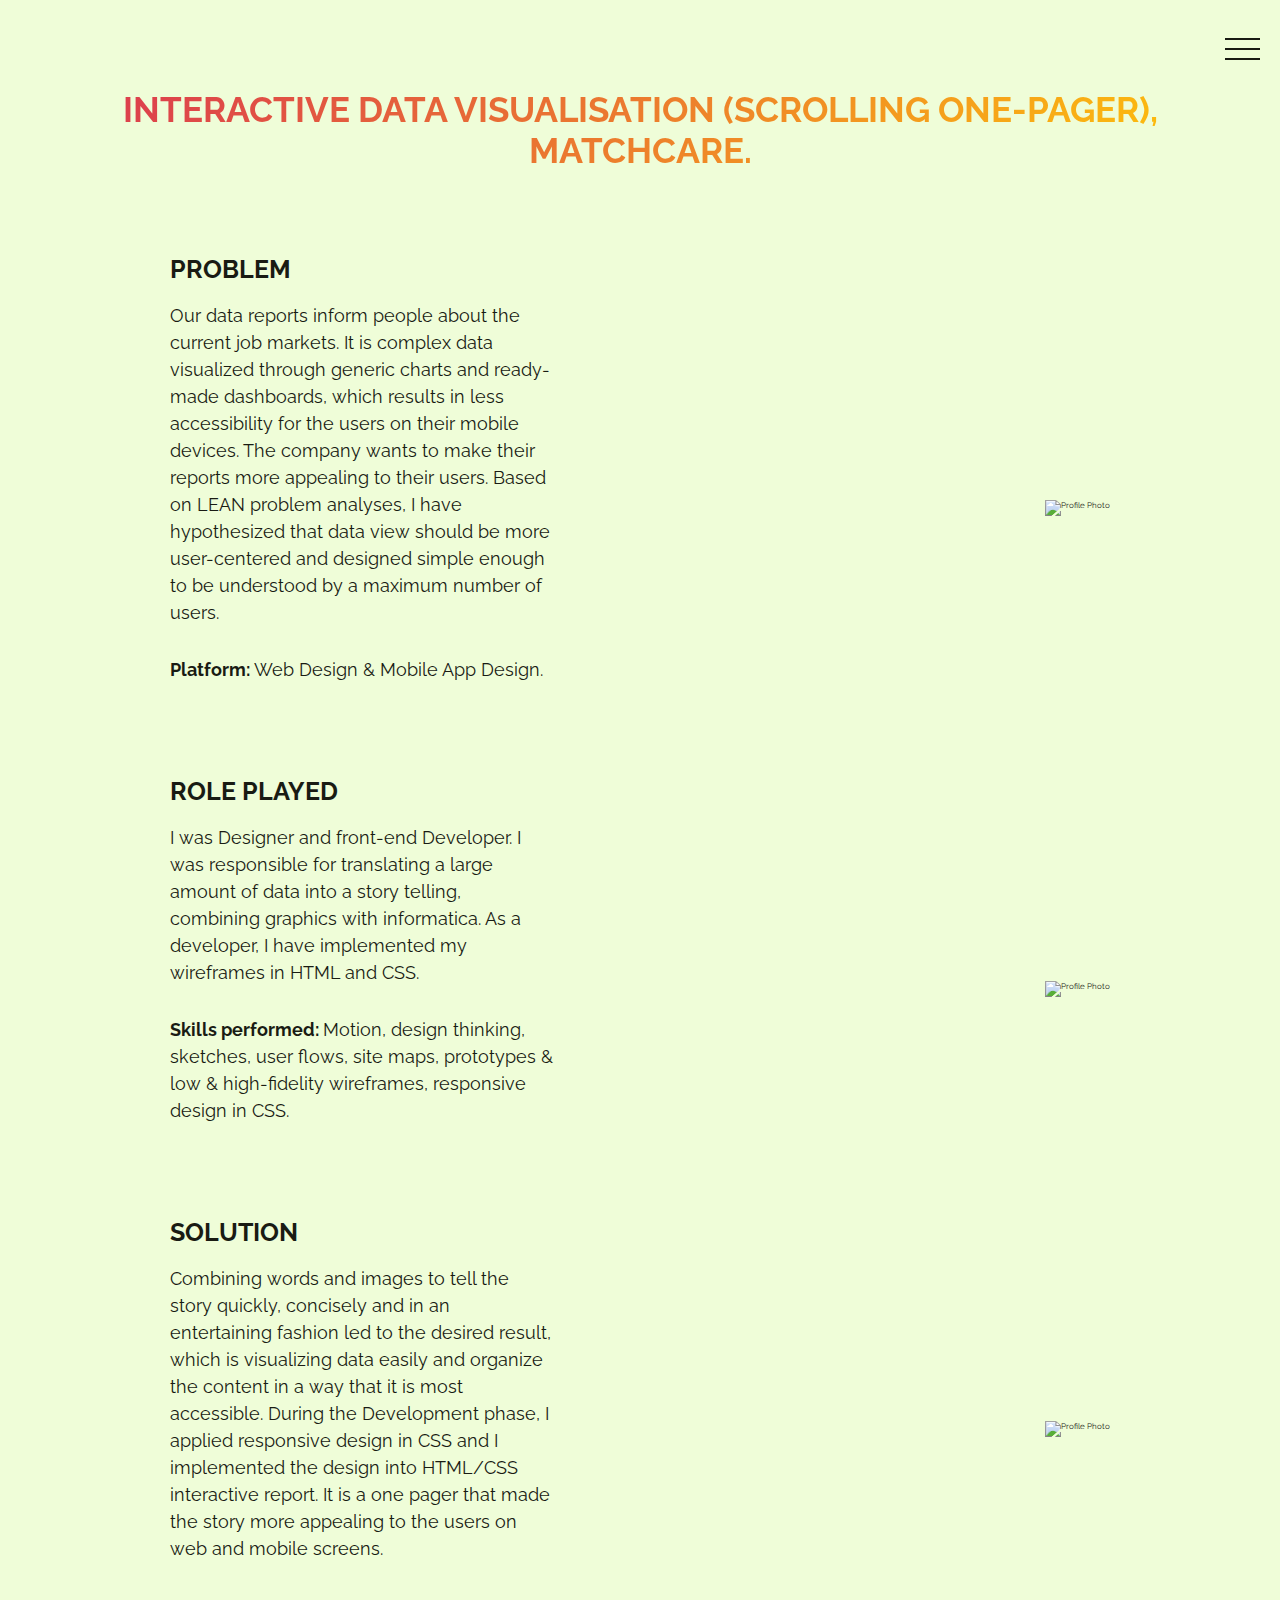
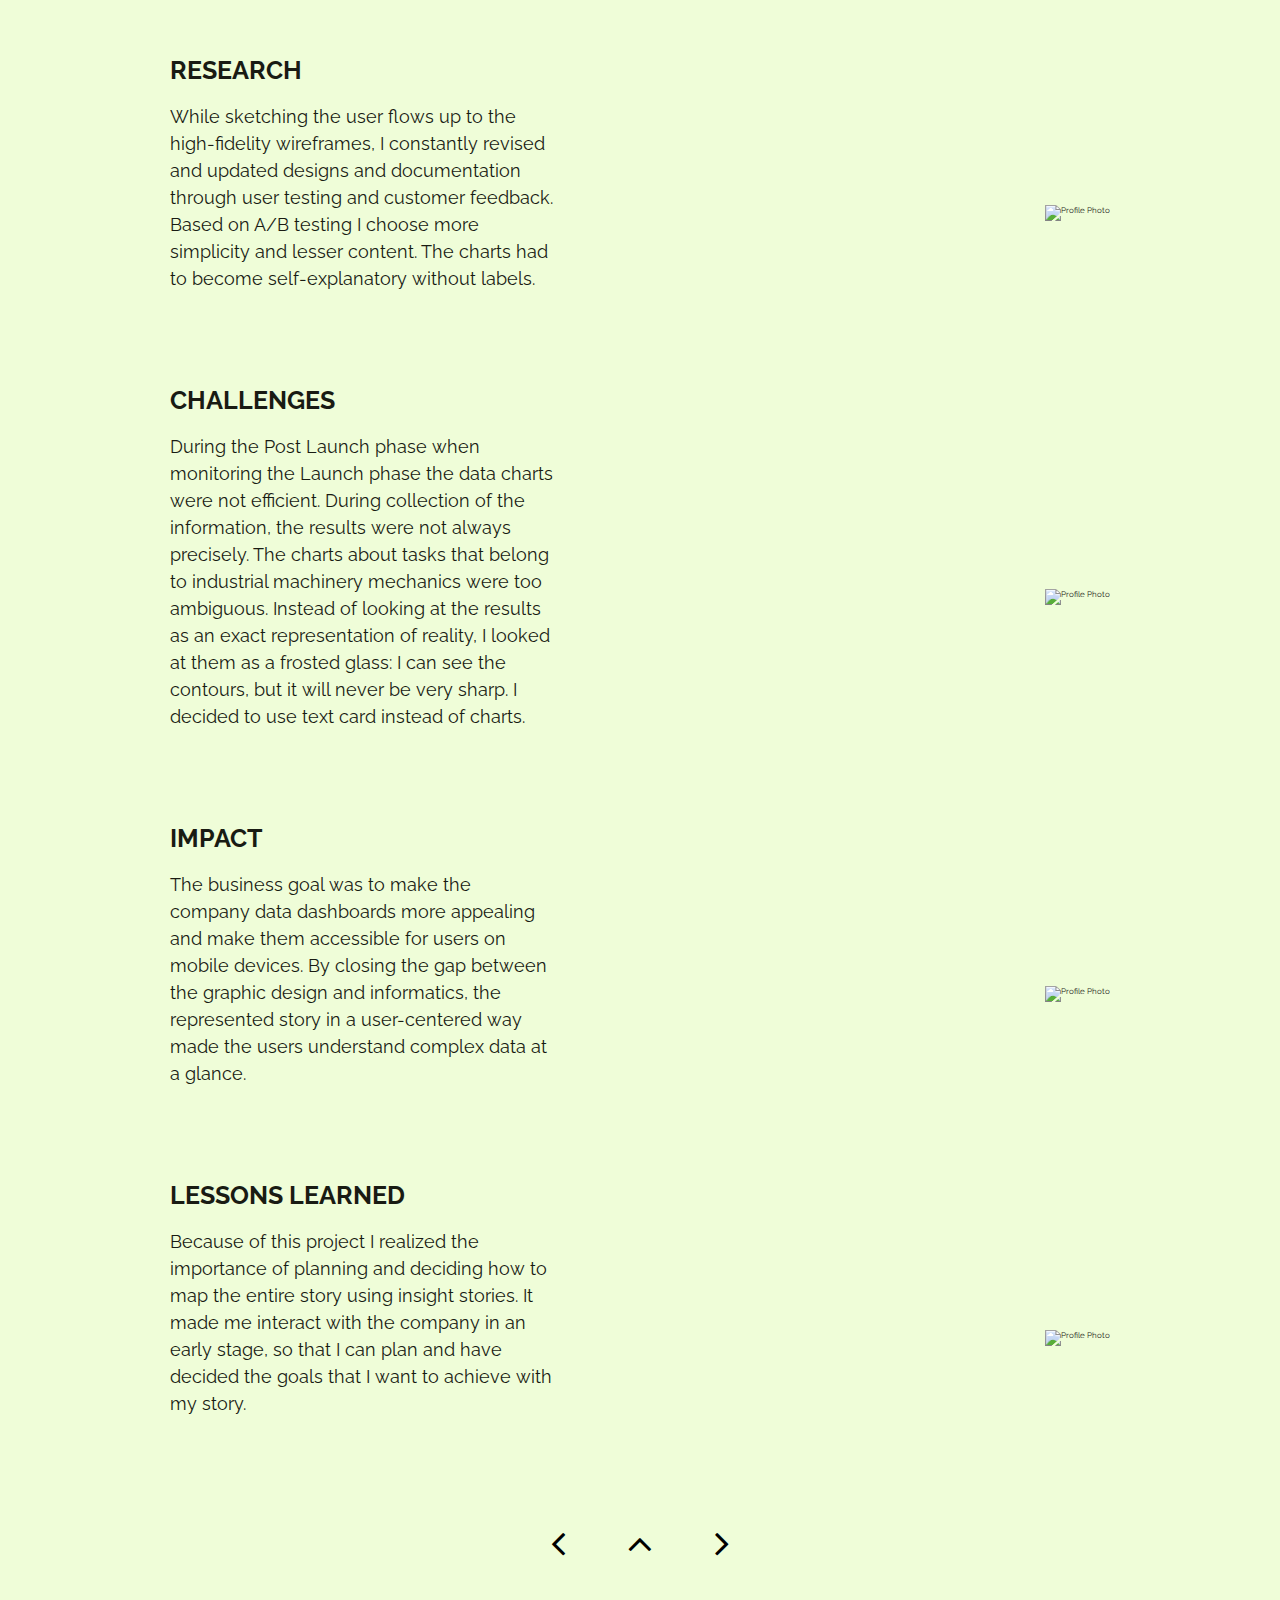
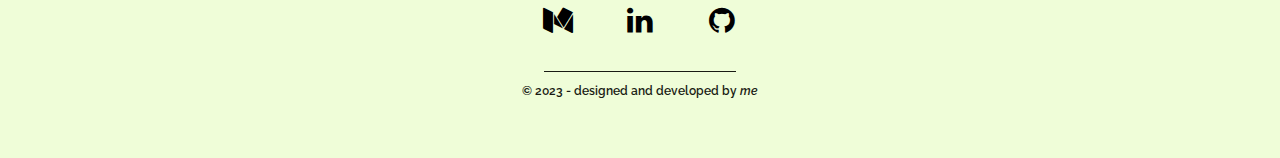
==== project-four-description.html @ 7ac0bc7a "adding project" ====
<!DOCTYPE html>
<html lang="en">
    <head>
        <meta charset="UTF-8" />
  <meta name="viewport" content="width=device-width, initial-scale=1.0" />
  <meta http-equiv="X-UA-Compatible" content="ie=edge" />
  <meta name="seo keywords" content="aneta stojanowska, ux/ui designer, optimizing products, user friendly web apps, front-end skills, saas-solutions, mobile and web design, ux, interaction design" />
  <meta property="og:title" content="Aneta Stojanowska is a UX/UI Designer with front-end skills and experience in web and mobile design.">
  <meta property="og:image" content="https://www.anetastojanowska.nl/image/aneta-stojanowska.png">
  <meta property="og:description" content="I help companies to optimize their digital products and services. By creating fast, simple, and user-friendly products, I ensure that customers use them more effectively and extensively. I design digital applications for companies with complex products. My goal is to simplify complexity and collaborate optimally, aligning technology, design, and business objectives.
  ">
  <meta property="og:url" content="https://www.anetastojanowska.nl/index.html">
  <meta name="author" content="Aneta Stojanowska">
  <link rel="canonical" href="https://anetastojanowska.nl" />
  <link rel="canonical" href="https://www.anetastojanowska.nl" />
  <link rel="preconnect" href="https://fonts.googleapis.com" />
  <link rel="preconnect" href="https://fonts.gstatic.com" crossorigin />
  <link
  href="https://fonts.googleapis.com/css2?family=Chango&family=Erica+One&family=Plaster&family=Poppins:wght@300&family=Raleway:ital,wght@0,100;0,200;0,300;0,400;0,700;0,800;0,900;1,700;1,900&display=swap"
  rel="stylesheet"
  />
  <link rel="icon" type="image/ico" href="image/favicon.ico" />

  <link rel="stylesheet" href="css/style.css" />
  <link rel="stylesheet" href="https://cdnjs.cloudflare.com/ajax/libs/font-awesome/4.7.0/css/font-awesome.css" integrity="sha512-5A8nwdMOWrSz20fDsjczgUidUBR8liPYU+WymTZP1lmY9G6Oc7HlZv156XqnsgNUzTyMefFTcsFH/tnJE/+xBg==" crossorigin="anonymous" referrerpolicy="no-referrer" />

  <title>UX/UI Designer</title>
        <!-- Global site tag (gtag.js) - Google Analytics -->
<script async src="https://www.googletagmanager.com/gtag/js?id=G-D2WTCC5NNR"></script>
<script>
  window.dataLayer = window.dataLayer || [];
  function gtag(){dataLayer.push(arguments);}
  gtag('js', new Date());

  gtag('config', 'G-D2WTCC5NNR');
</script>
    </head>
    <body class="project">
        <!-- Menu Overlay: add overlay, the dark sms through layer behind navigation, but infront main content -->
        <div class="overlay overlay-slide-left" id="overlay">
            <!-- Menu Items pointed to the right section id-->
            <nav>
                <ul>
                  <!-- Because slide-out- is transforming off the page, we don't see it when load page fro the first time -->
                  <li id="nav-1" class="slide-out-1"><a href="index.html#about">About</a></li>
                  <li id="nav-2" class="slide-out-2"><a href="index.html#project-one">Uwv</a></li>
                  <li id="nav-3" class="slide-out-3">
                    <a href="index.html#project-two">Aegon</a>
                  </li>
                  <li id="nav-4" class="slide-out-4">
                    <a href="index.html#project-three">Govin</a>
                  </li>
                  <li id="nav-5" class="slide-out-5">
                    <a href="index.html#contact">Contact</a>
                  </li>
                </ul>
              </nav>
        </div>
        <!-- Menu bars -->
        <div class="menu-bars" id="menu-bars">
            <div class="bar1"></div>
            <div class="bar2"></div>
            <div class="bar3"></div>
        </div>
        <!-- Sections -->
        <section id="project-three">
            <!-- of .active? -->
            <div class="u-center-text u-margin-bottom-big">
                <h2 class="heading-secondary">INTERACTIVE DATA VISUALISATION (SCROLLING ONE-PAGER), MATCHCARE.</h2>
            </div>
            <div class="project-container">
                <div class="zone text">
                    <h3 class="heading-tertiary u-margin-bottom-small">
                        Problem
                    </h3>
                    <p class="paragraph">
                        Our data reports inform people about the current job markets. It is complex data visualized through generic charts and ready-made dashboards, which results in less accessibility for the users on their mobile devices. The company wants to make their reports more appealing to their users. Based on LEAN problem analyses, I have hypothesized that data view should be more user-centered and designed simple enough to be understood by a maximum number of users.                    </p>
                    <p class="paragraph">
                        <strong> Platform: </strong>
                        Web Design & Mobile App Design.
                    </p>
                </div>
                <div class="area image">
                    <img src="image/matchcare-problem.png" alt="Profile Photo" class="photo" height="auto" width="400px" />
                </div>
            </div>
            <div class="project-container">
                <div class="zone text">
                    <h3 class="heading-tertiary u-margin-bottom-small">
                        Role played
                    </h3>
                    <p class="paragraph">
                        I was Designer and front-end Developer. I was responsible for translating a large amount of data into a story telling, combining graphics with informatica. As a developer, I have implemented my wireframes in HTML and CSS.                    </p>
                    <p class="paragraph">
                        <strong> Skills performed: </strong>
                        Motion, design thinking, sketches, user flows, site maps, prototypes & low & high-fidelity wireframes, responsive design in CSS.                    </p>
                </div>
                <div class="area image">
                    <img src="image/matchcare-role.png" alt="Profile Photo" class="photo" height="auto" width="400px" />
                </div>
            </div>
            <div class="project-container">
                <div class="zone text">
                    <h3 class="heading-tertiary u-margin-bottom-small">
                        Solution
                    </h3>
                    <p class="paragraph">
                        Combining words and images to tell the story quickly, concisely and in an entertaining fashion led to the desired result, which is visualizing data easily and organize the content in a way that it is most accessible.
During the Development phase, I applied responsive design in CSS and I implemented the design into HTML/CSS interactive report. It is a one pager that made the story more appealing to the users on web and mobile screens.
                    </p>
                    <!-- <p class="paragraph">
                        <strong> Skills performed: </strong>
                        Design thinking, motion design, design system, sketches, user flows, site maps, high & low fidelity wireframes, prototypes, visual design, LEAN Startup.
                    </p> -->
                </div>
                <div class="area image">
                    <img src="image/matchcare-solution.png" alt="Profile Photo" class="photo" height="auto" width="400px" />
                </div>
            </div>
            <div class="project-container">
                <div class="zone text">
                    <h3 class="heading-tertiary u-margin-bottom-small">
                        Research
                    </h3>
                    <p class="paragraph">
                        While sketching the user flows up to the high-fidelity wireframes, I constantly revised and updated designs and documentation through user testing and customer feedback.
                        Based on A/B testing I choose more simplicity and lesser content. The charts had to become self-explanatory without labels.                    </p>
                    <!-- <p class="paragraph">
                        <strong> Skills performed: </strong>
                        Figma, Illustrator, React. I have been a UX/UI Designer for web and mobile apps using Figma/Sketch, Illustrator and HTML-prototypes.
                    </p> -->
                </div>
                <div class="area image">
                    <img src="image/matchcare-research.png" alt="Profile Photo" class="photo" height="auto" width="400px" />
                </div>
            </div>
            <div class="project-container">
                <div class="zone text">
                    <h3 class="heading-tertiary u-margin-bottom-small">
                        Challenges
                    </h3>
                    <p class="paragraph">
                        During the Post Launch phase when monitoring the Launch phase the data charts were not efficient. During collection of the information, the results were not always precisely. The charts about tasks that belong to industrial machinery mechanics were too ambiguous.
Instead of looking at the results as an exact representation of reality, I looked at them as a frosted glass: I can see the contours, but it will never be very sharp. I decided to use text card instead of charts.
                    </p>
                    <!-- <p class="paragraph">
                        <strong> Skills performed: </strong>
                        Figma, Illustrator, React. I have been a UX/UI Designer for web and mobile apps using Figma/Sketch, Illustrator and HTML-prototypes.
                    </p> -->
                </div>
                <div class="area image">
                    <img src="image/matchcare-challenges.png" alt="Profile Photo" class="photo" height="auto" width="400px" />
                </div>
            </div>
            <div class="project-container">
                <div class="zone text">
                    <h3 class="heading-tertiary u-margin-bottom-small">
                        Impact
                    </h3>
                    <p class="paragraph">
                        The business goal was to make the company data dashboards more appealing and make them accessible for users on mobile devices.
By closing the gap between the graphic design and informatics, the represented story in a user-centered way made the users understand complex data at a glance.
                    </p>
                    <!-- <p class="paragraph">
                        <strong> Skills performed: </strong>
                        Figma, Illustrator, React. I have been a UX/UI Designer for web and mobile apps using Figma/Sketch, Illustrator and HTML-prototypes.
                    </p> -->
                </div>
                <div class="area image">
                    <img src="image/matchcare-impact.png" alt="Profile Photo" class="photo" height="auto" width="400px" />
                </div>
            </div>
            <div class="project-container mb-0">
                <div class="zone text">
                    <h3 class="heading-tertiary u-margin-bottom-small">
                      Lessons learned
                    </h3>
                    <p class="paragraph">
                        Because of this project I realized the importance of planning and deciding how to map the entire story using insight stories.
                        It made me interact with the company in an early stage, so that I can plan and have decided the goals that I want to achieve with my story.
                    </p>
                    <!-- <p class="paragraph">
                        <strong> Skills performed: </strong>
                        Figma, Illustrator, React. I have been a UX/UI Designer for web and mobile apps using Figma/Sketch, Illustrator and HTML-prototypes.
                    </p> -->
                </div>
                <div class="area image">
                    <img src="image/matchcare-lessons-learned.png" alt="Profile Photo" class="photo" height="auto" width="400px" />
                </div>
            </div>
        </section>

        <section class="project1" id="contact">
            <div class="footer">
                <div>
                    <a href="project-three-description.html" class="back-to-top">
                        <i class="fa fa-angle-left" aria-hidden="true"></i>
                    </a>
                    <a href="#top" class="back-to-top">
                        <i class="fa fa-angle-up" aria-hidden="true"></i>
                    </a>
                    <a href="project-one-description.html" class="back-to-top">
                        <i class="fa fa-angle-right" aria-hidden="true"></i>
                    </a>
                </div>
                <div class="social-links">
                    <a rel="noreferrer" href="https://anetastojanowska.medium.com/" target="_blank">
                      <i class="fa fa-medium fa-inverse"></i>
                    </a>
                    <a rel="noreferrer" href="https://www.linkedin.com/in/stojanowska/" target="_blank">
                      <i class="fa fa-linkedin fa-inverse"></i>
                    </a>
                    <a rel="noreferrer" href="https://github.com/aneta-s" target="_blank">
                      <i class="fa fa-github fa-inverse"></i>
                    </a>
                  </div>
                <hr />
                <p class="footer__text">
                    © 2023 - designed and developed by
                    <a href="index.html#about"><i>me</i></a>
                  </p>
            </div>
            
        </section>

        <!-- Script -->
        <script src="script.js"></script>
        <script src="https://code.jquery.com/jquery-3.6.0.min.js" integrity="sha256-/xUj+3OJU5yExlq6GSYGSHk7tPXikynS7ogEvDej/m4=" crossorigin="anonymous"></script>
        <script type="text/javascript" src="js/tilt.js"></script>
    </body>

    <script type="text/javascript">
        $(".area.image img").tilt({
            glare: true,
            maxGlare: 0.1,
        });
    </script>
</html>
---- css/style.css ----
/* --- Navigation Menu ------------------------------ */
/* Overlay */
/* $yellow-primary:#FFC608;
$yellow-secondary: #FFF9E8;
$black-primary:#191B13;
$gray:#7b6828; */

@import url("https://fonts.googleapis.com/css2?family=Raleway&display=swap");
.overlay {
    /*scroll always there*/
    position: fixed;
    /* above everything else on our page*/
    z-index: 9;
    top: 0;
    /* on the right corner*/
    left: 0;
    /* as wide as the screen*/
    width: 100vw;
    height: 100vh;
    background-color: rgba(25, 27, 19, 0.25);
    /*get the Navigation on the screen/off the screen. 
      The Navigation is the child of the Overlay, work with .overlay
        Full of the screen, off of the page. To change translateX(-100)from hidden to visible add below variation (4)
    */
    transform: translateX(-100vw);
}

/*4*/
/*Show Navigation (is hidden yet) nice & slowly*/
.overlay-slide-right {
    transition: all 0.4s ease-in-out;
    /*bring the Navigation back in the view*/
    transform: translateX(0);
}

/*bring the Navigation out of the view. Restore to -100vw as it was initially*/
.overlay-slide-left {
    transition: all 0.8s ease-in-out;
    /*bring the Navigation back out off the view*/
    transform: translateX(-100vw);
}

/*to actually make the Navigation work (4) need to add and remove these classes to .overlay (JS file "Toggle: Menu Active")*/
/* Slide In Animation of the NAV ITEMS with delay for each nav item https://developer.mozilla.org/en-US/docs/Web/CSS/animation
Below Class for each animations for each item in Navigation linear means it moves at an even speed, with delay of 0.2s, both fills backwords and forwards. 
*/
.slide-in-1 {
    animation: slide-in 0.4s linear 0.2s both;
}

/*delay is adjusted so thre is more delayed then the last by .2s more on each of them*/
.slide-in-2 {
    animation: slide-in 0.4s linear 0.4s both;
}

.slide-in-3 {
    animation: slide-in 0.4s linear 0.6s both;
}

.slide-in-4 {
    animation: slide-in 0.4s linear 0.8s both;
}

.slide-in-5 {
    animation: slide-in 0.4s linear 1s both;
}

/*The actual animation. @keyframes to dictate the animation sliding from the screen and off to the screen
Below animation takes 0.4s and for each of the animation it launch .2s after the previous one*/
@keyframes slide-in {
    from {
        transform: translateX(-100%);
        /*% it is not the parent element*/
    }
    to {
        transform: translateX(0);
        /*showing full navigation*/
    }
}

/*do the opposite for Slide Out Animation, increate delay by.1s, set max of fill with 0.5s as it slide in increment by .1s*/
.slide-out-1 {
    animation: slide-out 0.3s linear 0.5s both;
}

/*delay is adjusted so there is more delayed then the last by .2s more on each of them*/
.slide-out-2 {
    animation: slide-out 0.3s linear 0.4s both;
}

.slide-out-3 {
    animation: slide-out 0.3s linear 0.3s both;
}

.slide-out-4 {
    animation: slide-out 0.3s linear 0.2s both;
}

.slide-out-5 {
    animation: slide-out 0.3s linear 0.1s both;
}

/*reverse keyframes*/
@keyframes slide-out {
    from {
        transform: translateX(0);
        /*it starts on the page already*/
    }
    to {
        transform: translateX(-100%);
        /*animatie it off the page*/
    }
}

@keyframes moveInLeft {
    0% {
        opacity: 0;
        transform: translateX(-10rem);
    }
    80% {
        transform: translateX(1rem);
    }
    100% {
        opacity: 1;
        transform: translate(0);
    }
}

@keyframes moveInRight {
    0% {
        opacity: 0;
        transform: translateX(10rem);
    }
    80% {
        transform: translateX(-1rem);
    }
    100% {
        opacity: 1;
        transform: translate(0);
    }
}

* {
    box-sizing: border-box;
}

html {
    font-size: 62.5%;
    background-color: #000;
}

body {
    font-family: Raleway, sans-serif;
    margin: 0;
    background: #191B13;
    overflow-x: hidden;
    /*update font family*/
}

a {
    text-decoration: none;
}

.heading-primary {
    color: #191B13;
    backface-visibility: hidden;
    margin-bottom: 4rem;
}

.heading-primary-main {
    display: block;
    font-weight: 400;
    animation-name: moveInLeft;
    animation-duration: 1s;
    animation-timing-function: ease-out;
    /*animation-delay: 3s;
        animation-iteration-count: 3;
        ease-in animation start slower, and ten axcellarate over time
        https://developer.mozilla.org/en-US/docs/Web/CSS/animation-timing-function
        */
}

.heading-primary-sub {
    display: block;
    font-weight: 400;
    animation: moveInRight 1s ease-out;
}

.heading-secondary {
    font-size: 3.5rem;
    text-transform: uppercase;
    font-weight: bold;
    display: inline-block;
    background-image: linear-gradient(to right, #DA3751, #ffc608);
    -webkit-background-clip: text;
    background-clip: text;
    color: transparent;
}
.heading-secondary:hover {
    transform: skewY(0) skewX(15deg);
    text-shadow: 0.5rem 1rem 2rem rgba(25, 27, 19, 0.1);
}

.heading-tertiary {
    font-size: 1.6rem;
    font-weight: 700;
    text-transform: uppercase;
}

.paragraph {
    font-size: 1.6rem;
}
.paragraph:not(:last-child) {
    margin-bottom: 3rem;
}

.u-center-text {
    text-align: center;
}

.u-margin-bottom-small {
    margin-bottom: 1.6rem;
}

.u-margin-bottom-medium {
    margin-bottom: 3.2rem;
}

.u-margin-bottom-big {
    margin-bottom: 6.4rem;
}

.zone > img {
    box-shadow: 0 1.5rem 4rem rgba(25, 27, 19, 0.2);
    border-radius: 50%;
    z-index: none;
    transition: all 0.2s;
    outline-offset: 2rem;
}
.zone > img:hover {
    outline: 1.5rem solid #D4F6FE;
    transform: scale(1.05) translateY(-0.5rem);
    box-shadow: 0 2.5rem 4rem rgba(25, 27, 19, 0.5);
    z-index: 20;
}
.zone > img:hover .zone > img__photo:not(:hover) {
    transform: scale(0.95);
}

.zone.image {
    display: flex;
    align-items: center;
    justify-content: center;
}

/* ADD HAMBURGER MENU TO SHOW/HIDE THE NAVIGATION TOGGLE ON/OFF*/
/* --- Menu Bars  https://www.w3schools.com/howto/howto_css_menu_icon.asp ------------------------------------ */
.menu-bars {
    position: fixed;
    top: 1rem;
    right: 2rem;
    z-index: 10;
    display: inline;
    cursor: pointer;
}

.bar1,
.bar2,
.bar3 {
    width: 3.5rem;
    height: 0.2rem;
    background-color: #191B13;
    margin: 0.8rem 0;
    transition: 0.4s;
}

/* Rotate first bar 
    To turn on/off the bar, use .change class to show up the X, when off it is regular bar (JS file)
*/
.change .bar1 {
    transform: rotate(-45deg) translate(-0.7rem, 0.8rem);
}

/* Fade out the second bar */
.change .bar2 {
    opacity: 0;
}

/* Rotate last bar */
.change .bar3 {
    transform: rotate(45deg) translate(-0.6rem, -0.8rem);
}

.container {
    display: grid;
    gap: 20px;
    grid-template-columns: repeat(auto-fill, minmax(400px, 1fr));
}

.project-container {
    margin: 55px;
    padding: 55px;
    display: grid;
    gap: 20px;
    grid-template-columns: repeat(auto-fill, minmax(400px, 1fr));
}

/* --- Heading------------------------------ */
.text-box {
    position: absolute;
    top: 50%;
    left: 50%;
    transform: translate(-50%, -50%);
    text-align: center;
}

/* Nav Menu Items (parent of the Navigation)*/
nav,
nav ul {
    /* width of the Menu Items full width*/
    height: 100vh;
    margin: 0;
    padding: 0;
}

/* styling nav bar everything flow top-bottom & stretch */
nav ul {
    display: flex;
    /* items top to bottom instad left to right*/
    flex-direction: column;
    /* stretch to fit the width of the page */
    justify-content: stretch;
    list-style: none;
}

/* add height to each item so they spread out to them full heigth all of those*/
nav ul li {
    /* use % instead of vh to be 20% height of the parent ( nav, nav ul height: 100vh;) which is already set up above*/
    height: 20%;
    /* don't stretch the page horizontal, don't want horizontal scrollbar after all*/
    overflow: hidden;
}

/*style anker tag within Navigation*/
nav li a {
    /*centered within each of the boxes*/
    position: relative;
    /*45% of the way from the top, not 50% because the font takes some space too*/
    top: 45%;
    /*always use this color, we're not using the css variables*/
    color: #191B13;
    text-transform: uppercase;
    /*seperate the letters withtin titles to look more unique*/
    letter-spacing: 0.4rem;
    text-decoration: none;
    display: block;
    text-align: center;
}

/*add interactivity when hovering over the items*/
nav li a:hover {
    /*make our nav anker 10% bigger*/
    transform: scale(1.1);
}

/*hightlight it to have animated effect*/
/*add content before anker element, add line instead of text */
nav li a::before {
    content: "";
    /*must be responsive*/
    width: 25vw;
    height: 0.1rem;
    background-color: #191B13;
    position: absolute;
    /*kind of in the middle, but little bit higher, height of the line itself */
    top: 47.5%;
    /*start on the left side*/
    left: 0;
    /*1. by default the opacity is 0*/
    opacity: 0;
}

nav li a:hover::before {
    /*2. the opacity will be 1 if hovered over it*/
    opacity: 1;
}

/*select each of nav elements using pseudo classes ":*/
/*target 1st element*/
nav li:nth-of-type(1) {
    background-color: #f9f9f9;
}

nav li:nth-of-type(2) {
    background-color: #d4f6fe;
}

nav li:nth-of-type(3) {
    background-color: #FEF1D6;
}

nav li:nth-of-type(4) {
    background-color: #EFFDD8;
}

nav li:nth-of-type(5) {
    background-color: #E4D9F9;
}

/* --- Sections ------------------------------------ */
section {
    width: 100vw;
    position: relative;
    font-size: 0.8rem;
    /*display: flex;*/
    padding: 6rem;
    /*justify-content: center;
    align-items: center;*/
    color: #191B13;
}

section#home {
    background-color: #f9f9f9;
    height: 100vh;
}

/* --- Logo + settings Home page------------------------------ Can use animation, when hover it */
.logo {
    height: 3.5rem;
}

/* .logo:hover {
  animation: moveInRight 1s ease-out; } */

section#home a {
    position: absolute;
    z-index: 2;
    top: 1.5rem;
    left: 1.5rem;
    text-decoration: none;
    /*font-size: 0.8rem;*/
    padding-bottom: 0.5rem;
    color: #191B13;
    border-bottom: 1px solid #191B13;
}

section#about {
    background-color: #f9f9f9;
    height: auto;
}

section#project-one {
    background-color:#d4f6fe;
    height: auto;
    padding-bottom: 0;
}

section#project-two {
    background-color: #FEF1D6;
    height: auto;
    padding: 190px 0;
}

section#project-three {
    background-color:  #EFFDD8;
    height: auto;
    padding-bottom: 0;
}

section#contact {
    background-color: #E4D9F9;
}

/* Positioning of the whole footer*/
.footer {
    color: #f9f9f9;
    text-align: center;
}
.footer__text {
    color: #191B13;
    font-size: 1.2rem;
}
.footer__text a {
    color: #191B13;
    font-size: 1.2rem;
    transition: all 0.4s;
    display: inline-block;
}
.footer__text a:hover,
.footer__text a:active {
    color: #191B13;
    -webkit-box-shadow: 0 1.5rem 4rem rgba(0, 0, 0, 0.15);
    box-shadow: 0 1.5rem 4rem rgba(0, 0, 0, 0.15);
}

/* Positioning of the hr tag */
.footer > hr {
    margin: 1rem auto;
    border: 0;
    width: 15%;
    border-top: 1px solid #191B13;
}
.footer .social-links {
    display: flex;
    flex-direction: row;
    justify-content: center;
}
.footer .social-links a {
    display: flex;
    flex-direction: column;
    justify-content: center;
    color: #191B13;
    font-size: 3rem;
    width: 5rem;
    height: 5rem;
    margin: 1.6rem 1.6rem;
    transition: all 0.2s ease-in;
}
.footer .social-links a:hover {
    transform: translateY(-2px);
}
.footer .back-to-top i {
    color: #191B13;
    margin: 1rem 0 1.6rem;
    transition: all 0.2s ease-in;
}
.footer .back-to-top i:hover {
    transform: translateY(-2px);
}

section#about {
    background-color: #f9f9f9;
}

/* Media Query: Large Smartphone (Vertical) */
@media (max-width: 600px) {
    section#home a {
        top: 1rem;
        left: 1rem;
    }
    .menu-bars {
        top: 0.5rem;
        right: 1rem;
    }
}

/*Custom Styles*/

.text-box .heading-primary {
    font-size: 5.6rem;
    font-weight: 700;
    margin-bottom: 3.2rem;
    text-align: left;
}

.text-box {
    text-align: left;
    width: 70%;
}

.text-box .heading-primary strong {
    background-image: linear-gradient(135deg, #DA3751, #ffc608);
    -webkit-background-clip: text;
    background-clip: text;
    -webkit-text-fill-color: transparent;
}

/* General Btn style */
.btn {
    display: inline-block;
    position: relative;
    font-size: 1.6rem;
    font-weight: 700;
    line-height: 1;
    z-index: 1;
    padding: 1.5rem 4rem;
    cursor: pointer;
    transition: all 0.4s;
}

/* About & Contact Buttons style */
.btn1 {
    /* border-style: solid #000;
    border-width: 0.2rem; last change 22.12 */
    border: 0.2rem solid #000;
    color: #000;
    background-image: linear-gradient(120deg, transparent 0%, transparent 50%, #ff8008 50%);
    background-size: 220%;
}


/* About & Contact Buttons on hover */
.btn1:hover,
.btn1:active {
    background-position: 100%;
    color: #000;
    transform: translateX(1rem);
} 

/* Hero & Projects to UX process */
.btn2 {
    background-image: linear-gradient(to right, #DA3751, #ffc608);
    -webkit-background-clip: text;
    background-clip: text;
    -webkit-text-fill-color: transparent;
    border: 0.2rem solid #00000000;
    /* border-style: solid #000;
    border-width: 0.2rem; LAST CHANGE 22.12*/
    border-image: linear-gradient(to right, #DA3751, #ffc608); 
    border-image-slice: 1;

}

/* Hero & Projects to UX process Buttons on hover */
.btn2:hover,
.btn2:active {
    background-position: 100%; 
    /* Eventually remove bgd-pos to resolve mobile button issue? */
    border-color: #ff8008;
    background: linear-gradient(to right, #DA3751, #ffc608); 
    -webkit-text-fill-color: #fff;
    transform: translateX(1rem);
}   

.btn3 {
    background-image: linear-gradient(to right, #DA3751, #ffc608);
    -webkit-background-clip: text;
    background-clip: text;
    -webkit-text-fill-color: transparent;

}

/* Hero & Projects to UX process Buttons on hover */
.btn3:hover,
.btn3:active {
    background-position: 100%; 
    -webkit-text-fill-color: linear-gradient(to right, #DA3751, #ffc608);
    transform: translateX(1rem);
}   

.text-box .heading-primary-main,
.text-box .heading-primary-sub {
    font-weight: bold;
}

/* section#home {
    background-color: #fff;
} */

.menu-bars {
    top: 3rem;
}

.logo {
    position: absolute;
    top: 3rem;
}

/* body {
    background: #ffff;
    overflow-x: hidden;
} */

.heading-secondary {
    background-image: linear-gradient(135deg, #DA3751, #ffc608);
}

section#about {
    background-color: #ffc608;
}

/* #about .heading-secondary,
#about .u-margin-bottom-small,
#about .paragraph,
#about .btn-text,
#contact .heading-secondary  {
  color: #fff;
} */

/* #about .zone.image {
     box-shadow: 0 1rem 3rem rgba(0,0,0,.175)!important;
} */
/* About button */
#about .btn:link,
#about .btn:visited {
    border: 0.2rem solid #000;
    color: #000;
}

#about .paragraph {
    font-size: 1.8rem;
    line-height: 1.5;
}

#about .heading-secondary,
#contact .heading-secondary {
    background-image: linear-gradient(135deg, #DA3751, #ffc608);
    font-size: 4rem;
    font-weight: 700;
    text-transform: uppercase;
    margin-bottom: 0;
}

#about .container {
    display: flex;
    justify-content: flex-start;
}

#about .zone.image {
    margin-right: 7.5rem;
    max-width: 36%;
    flex: 0 0 36%;
    justify-content: flex-end;
        position: relative;
    left: 70px;
}

#about .zone.text {
    max-width: 40%;
    flex: 0 0 40%;
    margin-left: 14rem;
}

#about .u-margin-bottom-small {
    font-size: 2.2rem;
}

#contact {
    padding: 15rem 0 10rem;
    margin-top: -10rem;
    margin-bottom: -0.1rem;
    color: #fff;
}

/* Contact button */
/* #contact .btn:link,
.btn:visited {
    border: 0.2rem solid #000;
    color: #000;
} */


.footer .back-to-top i {
    color: #000;
    font-size: 4rem;
}

.footer .social-links a {
    text-decoration: none;
}

.footer__text {
    color: #191B13;
    font-size: 1.2rem;
    font-weight: 600;
}

.footer__text a {
    color: #191B13;
}

.footer {
    margin-top: 3.5rem;
    padding-bottom: 0;
}

.fa-inverse {
    color: #191B13;
}

/* .btns-group .btn-text {
    margin-right: 1.5rem;
} */

#contact {
    margin-top: 0;
}

#contact .u-center-text {
    margin-bottom: 3rem;
}

 #contact .text-box {
    margin: 0 auto;
    position: relative;
    top: 0;
    left: 0;
    transform: unset;
}

#contact .text-box .heading-primary-main {
    font-size: 4rem;
    line-height: 5rem;
    font-weight: 400;
}

nav li a {
    font-size: 20px;
}

/*Project Page Styling*/

.project section {
    width: auto;
    height: auto;
}

.project-container {
    display: flex;
    align-items: center;
    justify-content: space-between;
    padding-top: 0;
    gap: unset;
    margin: 5.5rem;
    padding-bottom: 0;
}

.project-container .area.image {
    max-width: 55%;
    /* flex: 0 0 55%;
    position: relative; */
}

.project-container .zone.text {
    max-width: 40%;
    flex: 0 0 40%;
}

.project .project-container .zone.text {
    max-width: 41%;
    flex: 0 0 41%;
    margin-bottom: 30px;
}

.project-container .area.image img  {
    width: 100%;
    /*  box-shadow: 0 0.6rem 1rem rgb(0 0 0 / 8%), 0 0 0.6rem rgb(0 0 0 / 5%);*/
    transition: transform 0.5s cubic-bezier(0.155, 1.105, 0.295, 1.12), box-shadow 0.5s;
}

.project-container .zone.text .heading-tertiary {
    font-weight: 700;
    margin-bottom: 1.8rem;
    font-size: 2.5rem;
    text-transform: uppercase;
}

.project-container .zone.text .paragraph {
    font-size: 1.8rem;
    line-height: 1.5;
}

.project .project-container .area.image {
    margin-top: 20px;
}

.project-container .zone.text .heading-tertiary {
    margin-top: -10px;
}
.fa-inverse {
    color: #000 !important;
}
.project-container .mobile-image {
    display: none;
}

.full-image img {
    width: 100%;
}

.full-image {
    margin: 0 5.5rem 0;
    padding: 0 0.5rem 0;
    position: relative;
    top: 5px;
}

#project-two .project-container .area.image {
position: absolute;
    right: -145px;
    max-width: 55%;
    flex: 0 0 55%;
    top: 50%;
    transform: translateY(-50%);
}

.project #project-two .project-container .area.image {
    position: relative;
    right: 0;
    max-width: 55%;
    flex: 0 0 55%;
    top: 0;
    transform: translateY(0);
}

.project section#project-two {
    padding: 6rem 6rem 0;
}
.project #project-two .project-container {
    margin-bottom: 0;
}


    #project-two .project-container .zone.text {
        margin-left: 60px;
        max-width: 45%;
        flex: 0 0 45%;
    }



.project #project-two .project-container .zone.text {
        max-width: 41%;
        margin-left: 0px;
    flex: 0 0 41%;
}
@media (max-width: 1200px) {
  #about .zone.image {
    left: 0;
  }
    .project-container .area.image {
        max-width: 40%;
        flex: 0 0 40%;
        position: relative;
    }

    .project-container .zone.text {
        max-width: 60%;
        flex: 0 0 60%;
    }

    .project-container .zone.text .heading-tertiary {
        font-size: 2rem;
    }

    .project-container .zone.text .paragraph {
        font-size: 1.5rem;
    }

    #about .paragraph {
        font-size: 15px;
    }

    #about .u-margin-bottom-small {
        font-size: 20px;
    }

    #contact .text-box .heading-primary-main {
        font-size: 25px;
        line-height: 35px;
    }

    .project-container .area.image {
        max-width: 55%;
        flex: 0 0 55%;
    }

    #project-two .project-container .area.image {
        right: -95px;
        max-width: 55%;
        flex: 0 0 55%;
    }

    #about .zone.image {
        margin-right: 3rem;
    }

    #about .zone.text {
        max-width: calc(60% - 80px);
        flex: 0 0 calc(60% - 80px);
        margin-left: 8rem;
    }
    .project #project-two .project-container .zone.text {
        margin-left: 0;
        max-width: 41%;
        flex: 0 0 41%;
    }
}

@media (max-width: 1025px) {
    section#project-two {
        overflow-x: hidden;
    }

    .project .project-container {
        margin: 0;
    }
}

@media (max-width: 992px) {
    section {
        padding: 5rem 1.5rem;
    }

    .text-box {
        padding: 1.5rem;
        width: 100%;
    }

    #about .container {
        display: block;
        margin-top: 3rem;
    }

    #about .zone.text,
    #about .zone.image {
        max-width: 100%;
        flex: 0 0 100%;
    }

    #about .zone.text {
        margin-left: 0;
    }

    #about .zone.image {
        margin-right: 0;
    }

    #about .zone.image {
        justify-content: center;
    }

    .project-container {
        padding: 0;
        margin: 0;
        gap: unset;
        display: block;
    }

    .project .project-container {
        margin-bottom: 4rem;
    }

    /* .project-container .btn-text {
        padding: 1.2rem 2rem;
    } */

    .project-container .zone.text {
        margin-bottom: 3rem;
    }

    .project-container .zone.text .heading-tertiary {
        margin-top: 0;
    }

    .project-container .zone.text,
    .project .project-container .zone.text,
    #project-two .project-container .zone.text,
    .project #project-two .project-container .zone.text {
        max-width: 100%;
        flex: 0 0 100%;
        margin-right: 0;
        margin-left: 0;
    }

    .project-container .area.image {
        max-width: 100%;
        flex: 0 0 100%;
    }

    .project-container .area.image.desktop-img {
        display: none;
    }

    .full-image {
        margin: 0;
        padding: 0;
    }

    #project-two .project-container .mobile-image {
        margin: 50px 0;
    }

    .project section#project-two {
        padding: 5rem 1.5rem 0;
    }

    .project #project-two .project-container .area.image {
        display: block;
        max-width: 100%;
        flex: 0 0 100%;
        margin-bottom: 20px;
    }

    .btns-group {
        display: flex;
        justify-content: flex-start;
    }

    .btns-group > .btn {
        margin-right: 0.8rem;
    }

    .project-container .mobile-image {
        display: block;
    }

    .project-container .mobile-image img {
        width: 100%;
    }

    #contact .text-box,
    #contact .footer {
        position: relative;
        left: 0;
        right: 0;
        transform: unset;
    }

    #contact .footer {
        margin-top: 0;
        padding-top: 0;
    }

    .u-margin-bottom-big {
        margin-bottom: 0;
    }

    #contact {
        padding-bottom: 0;
        margin-top: 0;
        padding-top: 5rem;
    }

    #contact .heading-primary {
        font-size: 2.8rem;
        text-align: center;
    }

    #contact .text-box {
        text-align: center;
    }

    .footer__text {
        margin-bottom: 0;
        padding-bottom: 20px;
    }

    section#home {
        height: 100vh;
    }

    section#project-three {
        padding-bottom: 0;
    }

    #contact .heading-secondary {
        margin-top: 0;
    }

    #homecontent {
        text-align: center;
    }

    #homecontent.text-box .heading-primary {
        font-size: 3.5rem;
        text-align: center;
        line-height: 5rem;
    }

    .menu-bars {
        right: 2.5rem;
    }

    #about .zone.image {
        margin-bottom: 4rem;
    }

    #contact .text-box .heading-primary-main {
        font-size: 2.4rem;
        line-height: 3.4rem;
    }

    #contact .u-center-text {
        margin-bottom: 0;
    }

    .project .project1 {
        padding-bottom: 3rem;
    }

    nav li a {
        font-size: 1.6rem;
    }

    .heading-secondary {
        font-size: 2.8rem;
    }

    #project-two .project-container .area.image {
        display: none;
    }

    section#project-two {
        padding: 5rem 1.5rem;
    }
}

.project #contact .footer {
    margin-top: 0;
    color: #f9f9f9;
    padding: 4.8rem 0;
    position: relative;
    top: 0;
    left: 0;
    transform: unset;
    text-align: center;
}

.project #contact {
    height: auto;
    margin-top: 0;
    padding: 0;
}

.project1 .u-center-text {
    padding-top: 6rem;
}

#contact.project1 {
    justify-content: center;
    background-color: #EFFDD8;
}

#contact.project2 {
    background-color: #fef1d6;
}

#contact.project3 {
    background-color: #d4f6fe;
}

.back-to-top {
    margin: 2rem 3rem;
    text-decoration: none;
}

.mb-0 {
    margin-bottom: 0 !important;
}

#shadow-host-companion {
    padding: 0;
 }
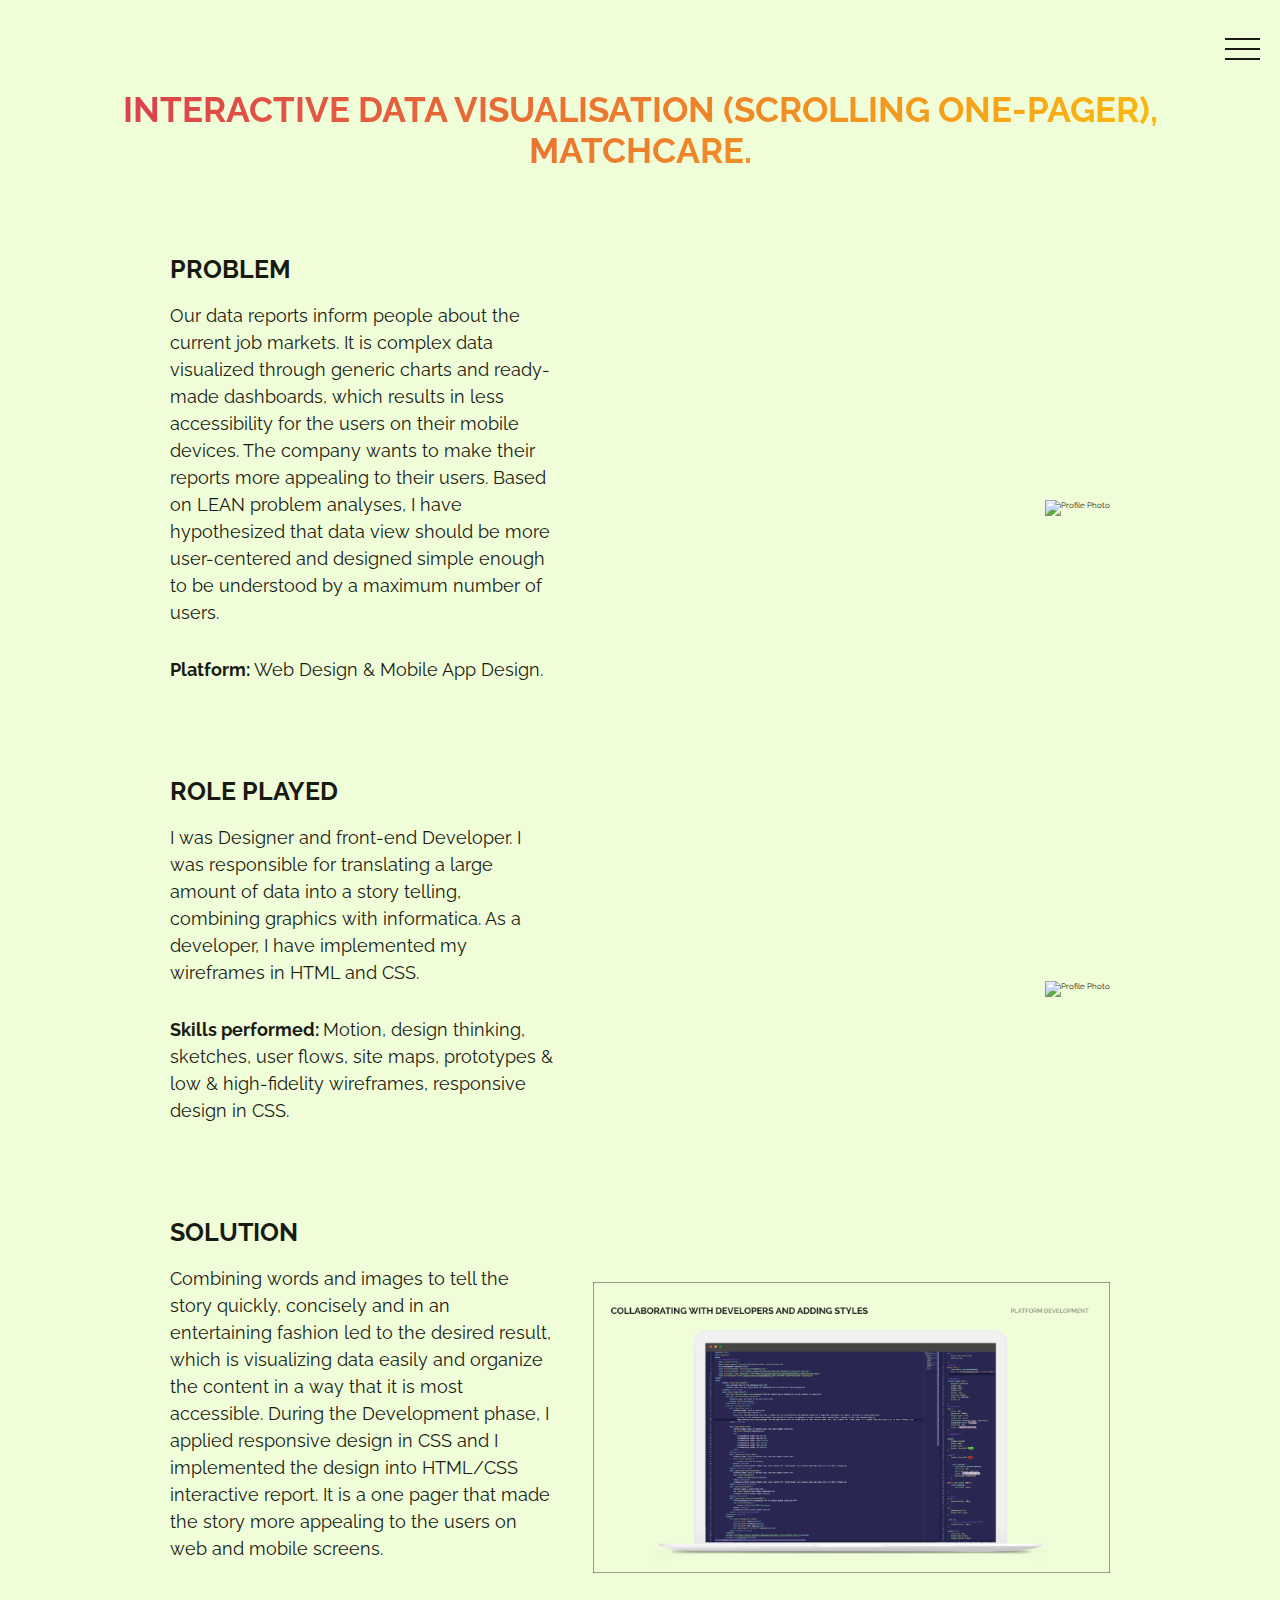
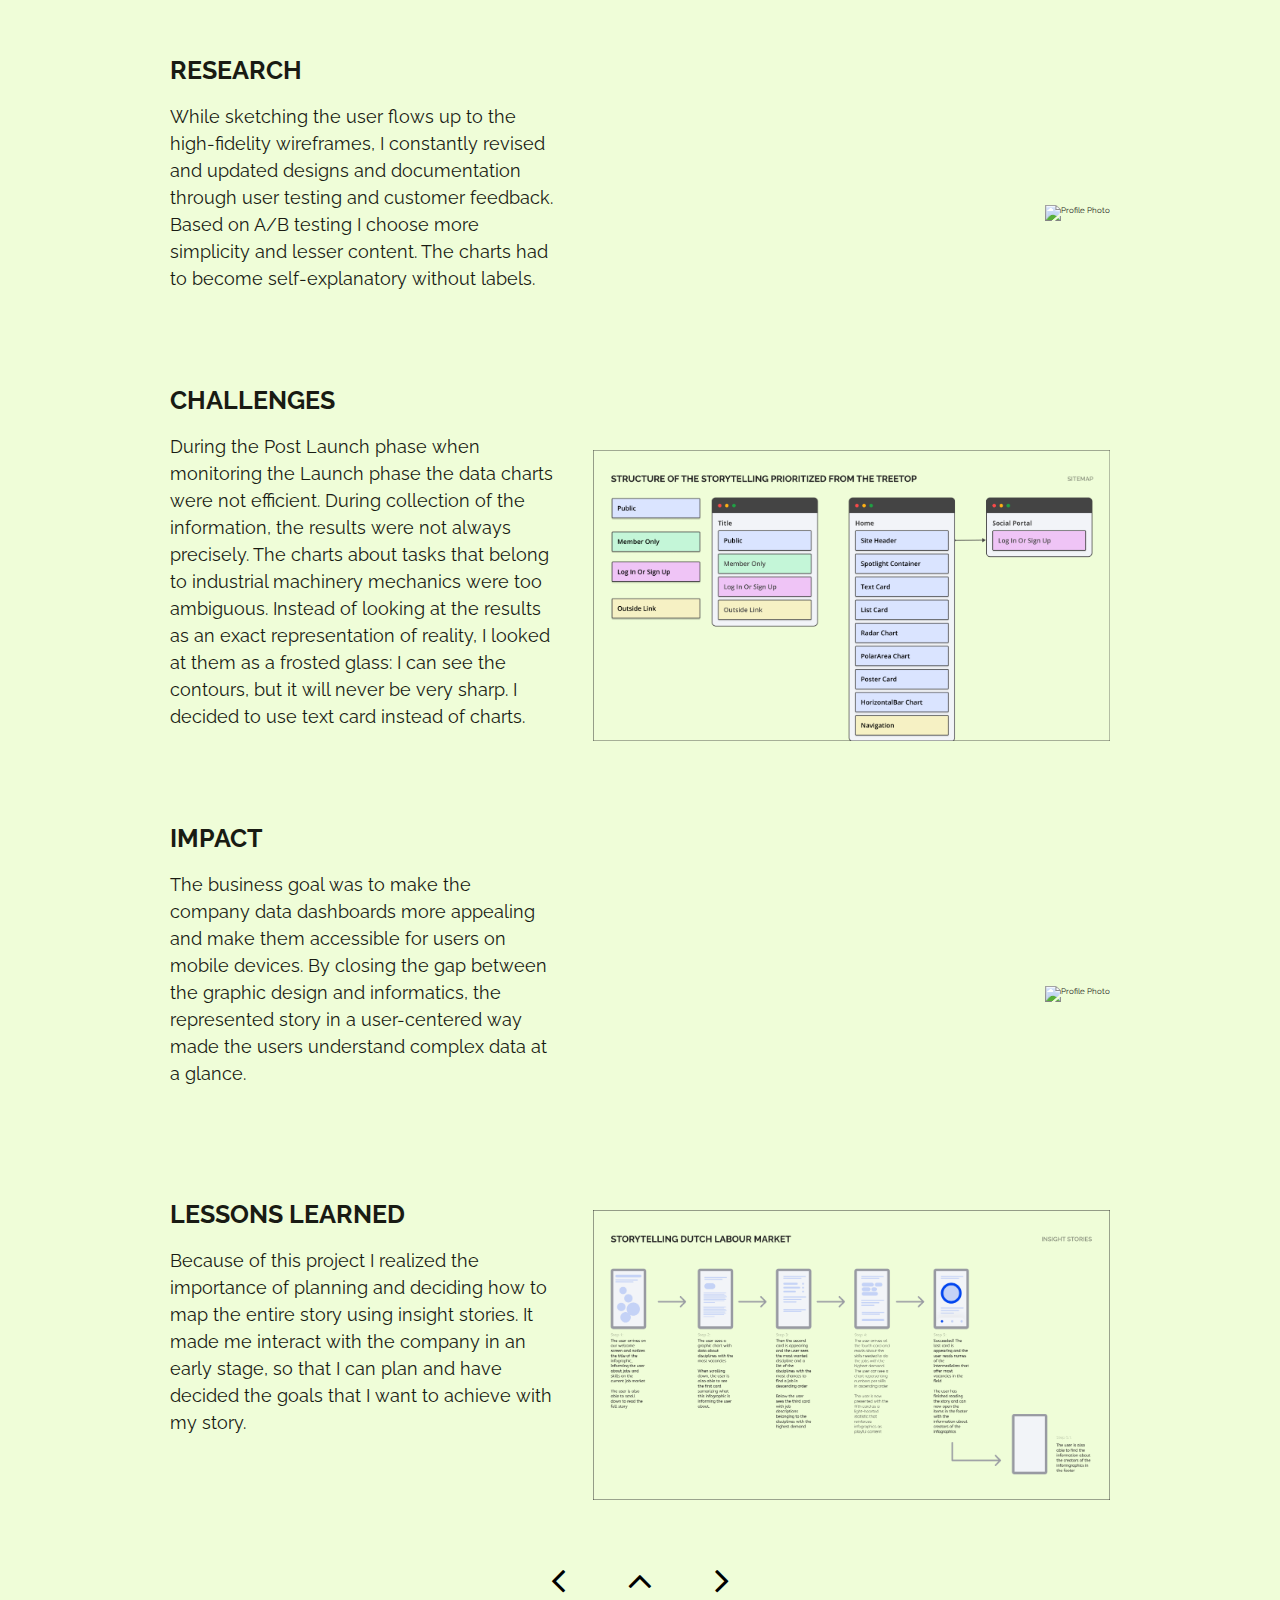
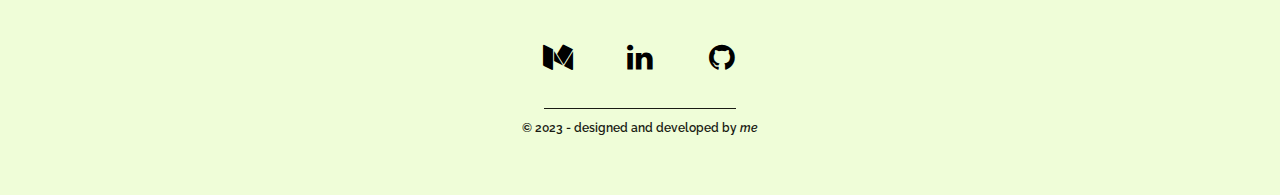
==== commit 780fa62d: "seo images" ====
--- a/project-four-description.html
+++ b/project-four-description.html
@@ -6,13 +6,13 @@
   <meta http-equiv="X-UA-Compatible" content="ie=edge" />
   <meta name="seo keywords" content="aneta stojanowska, ux/ui designer, optimizing products, user friendly web apps, front-end skills, saas-solutions, mobile and web design, ux, interaction design" />
   <meta property="og:title" content="Aneta Stojanowska is a UX/UI Designer with front-end skills and experience in web and mobile design.">
-  <meta property="og:image" content="https://www.anetastojanowska.nl/image/aneta-stojanowska.png">
+  <meta property="og:image" content="https://www.anetastojanowska.nl/image/matchcare.png">
   <meta property="og:description" content="I help companies to optimize their digital products and services. By creating fast, simple, and user-friendly products, I ensure that customers use them more effectively and extensively. I design digital applications for companies with complex products. My goal is to simplify complexity and collaborate optimally, aligning technology, design, and business objectives.
   ">
   <meta property="og:url" content="https://www.anetastojanowska.nl/index.html">
   <meta name="author" content="Aneta Stojanowska">
   <link rel="canonical" href="https://anetastojanowska.nl" />
-  <link rel="canonical" href="https://www.anetastojanowska.nl" />
+  <!-- <link rel="canonical" href="https://www.anetastojanowska.nl" /> -->
   <link rel="preconnect" href="https://fonts.googleapis.com" />
   <link rel="preconnect" href="https://fonts.gstatic.com" crossorigin />
   <link
